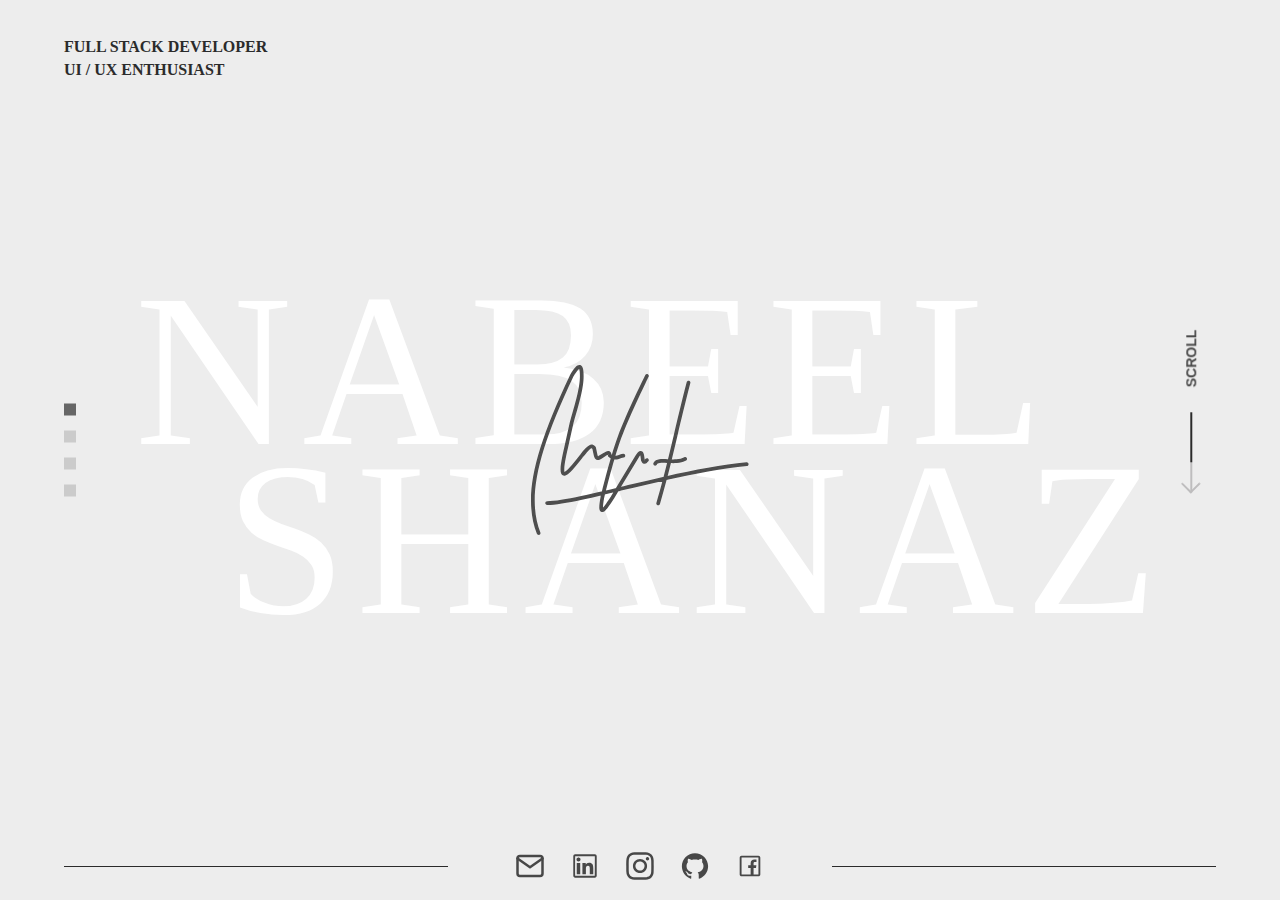
==== index.html @ a01c7da5 "initial commit" ====
<!DOCTYPE HTML>
<html lang="en">

<head>
    <meta charset="UTF-8">
    <meta name="viewport"
        content="width=device-width, user-scalable=no, initial-scale=1.0, maximum-scale=1.0, minimum-scale=1.0">
    <meta http-equiv="X-UA-Compatible" content="ie=edge">
    <link rel="stylesheet" href="docSlider.css">
    <meta charset="utf-8">
    <meta name="viewport" content="width=device-width, initial-scale=1">
    <link rel="stylesheet" href="https://maxcdn.bootstrapcdn.com/bootstrap/3.4.1/css/bootstrap.min.css">
    <!-- <link href="https://fonts.googleapis.com/css?family=Montserrat" rel="stylesheet"> -->
    <script src="https://ajax.googleapis.com/ajax/libs/jquery/3.5.1/jquery.min.js"></script>
    <script src="https://maxcdn.bootstrapcdn.com/bootstrap/3.4.1/js/bootstrap.min.js"></script>
    <script src="https://unpkg.com/aos@2.3.0/dist/aos.js"></script>
    <script src="scroll-test.js"></script>
    <link rel="stylesheet" href="stylesheet/portfolio.css">
    <link rel="stylesheet" href="https://unpkg.com/aos@2.3.0/dist/aos.css">
    <style>
        section:nth-child(odd) {
            background-color: #eee;
        }

        .inner {
            height: 100%;
            display: flex;
            justify-content: center;
            align-items: center;
            font-weight: bold;
            font-size: 2em;
        }
    </style>
    <title>Sample :: docSlider.js</title>
</head>

<body>

    <div class="docSlider">


        <section>
            <div class="inner">
                <div class="head-container-start">
                    <div class="inner-fluid-container">
                        <!-- <div class="top-box"></div> -->
                        <p class="about-head-txt">
                            FULL STACK DEVELOPER<br />UI / UX ENTHUSIAST
                        </p>
                        <div style="justify-content: space-between;
                            flex-direction: column;
                            display: flex; align-items: center; justify-content: center; height: 100%; width: 100%;">
                            <img src="assets/nabeel-sign-op.svg" class="sign-img" alt="nabeel-sign" />
                            <div id="anim-1">
                                <h1 class="name-head-start">NABEEL</h1>
                            </div>
                            <div id="anim-2">
                                <h1 class="name-head-start" style="margin-left: 6%;">SHANAZ</h1>
                            </div>
                        </div>
                        <div class="start-footer">
                            <hr class="hr-head-social" />
                            <div class="social-m-icons">

                                <img src="assets/mail-icon.svg" class="svg-icons" alt="mail-icon" />
                                <img src="assets/linkedin-icon.svg" class="svg-icons" alt="linkedin-icon" />
                                <img src="assets/instagram-icon.svg" class="svg-icons" alt="instagram-icon" />
                                <img src="assets/github-icon.svg" class="svg-icons" alt="github-icon" />
                                <img src="assets/facebook-icon.svg" class="svg-icons" alt="facebook-icon" />

                            </div>
                            <hr class="hr-head-social" />
                        </div>
                        <div class="scrolldown-arrow">
                            <a class="link" href="#">
                                <span class="link__arrow">
                                    <span></span>
                                    <span></span>
                                </span>
                                <span class="link__line"></span>
                                <span class="link__text">SCROLL</span>
                            </a>
                        </div>
                    </div>
                </div>
            </div>
        </section>
        <section>
            <div class="inner">
                <div class="head-container-start">
                    <div class="container-fluid head-container">
                        <div style=" background-color:#F2F2F2;">
                            <img src="assets/nabeel-sign-n.png" class="sign-img-nav" alt="nabeel-sign" />
                            <h1 class="name-head">NABEEL<br><span style="margin-left: 19%;">SHANAZ</span></h1>
                        </div>
                        <!-- <div style="flex-grow: 2">
                        
                    </div> -->
                    </div>
                </div>
            </div>
        </section>
        <section>
            <div class="inner">
                <div class="container-fluid head-container">
                    <div style=" background-color:#F2F2F2;">
                        <img src="assets/nabeel-sign-n.png" class="sign-img" alt="nabeel-sign" />
                        <h1 class="name-head">NABEEL<br><span style="margin-left: 19%;">SHANAZ</span></h1>
                    </div>
                    <!-- <div style="flex-grow: 2">
                    
                </div> -->
                </div>
                <div class=" bottom-options text-center">
                    <div class="row" style="height: 100%;">
                        <div class="right-container" data-aos="zoom-in"></div>
                        <div class="col-sm-4 sub-box">
                            <hr class="hr-head">
                            <p class="para" style="margin-top: 1.5%;">Lorem ipsum dolor sit amet, conseuat. occaecat
                                cupidatat non
                                proident, sunt in culpa qui officia deserunt mollit anim id
                                est laborum</p>
                            <button type="button" class="btn-solid" style="border-bottom-width: 0px; ">
                                <span
                                    style="flex-direction: row; display: flex; justify-content:flex-start; align-items: center;">
                                    <p class="btn-txt">More Info</p>
                                    <p class="btn-arrow">&#8594;</p>
                                </span>
                            </button>
                        </div>
                        <div class="col-sm-4 sub-box">
                            <hr class="hr-head">
                            <h4 class="head-4" style="margin: 0px;">EXPERIENCE</h4>
                            <p class="para" style="margin-top: 1.5%;">Lorem ipsum dolor sit amet, conseuat. occaecat
                                cupidatat non
                                proident, sunt in culpa qui officia deserunt mollit anim id
                                est laborum</p>
                            <button type="button" class="btn-tranprnt" style="border-bottom-width: 0px;">
                                <span
                                    style="flex-direction: row; display: flex; justify-content:flex-start; align-items: center;">
                                    <p class="btn-txt">More Info</p>
                                    <p class="btn-arrow">&#8594;</p>
                                </span>
                            </button>
                        </div>
                        <div class="col-sm-4">
                            <!-- <hr class="hr-head">
                    <p class="para" style="margin-top: 1.5%;">Lorem ipsum dolor sit amet, conseuat. occaecat cupidatat non
                        proident, sunt in culpa qui officia deserunt mollit anim id
                        est laborum</p> -->
                        </div>
                    </div>
                </div>
            </div>
        </section>
        <section>
            <div class="inner">Page4</div>
        </section>
    </div>

    <script src="docSlider.min.js"></script>
    <script>docSlider.init();</script>
</body>

</html>
---- docSlider.css ----
/**-----------------------

 docSlider.js - ver.3.0.1
 URL : https://prjct-samwest.github.io/docSlider/
 created by SamWest
 Copyright (c) 2020 SamWest.
 This plugin is released under the MIT License.

 -----------------------**/
/* CHANGE THE PAGER STYLE */
.docSlider-pager {
  position: fixed;
  z-index: 100;
  top: 50%;
  left: 5%;
  transform: translateY(-50%);
}

/* CHANGE THE BUTTON STYLE */
.docSlider-button {
  height: 12px;
  width: auto;
  border-radius: 0%;
  cursor: pointer;
  display: block;
  margin: 15px 0;
  background-color: #666;
  opacity: 0.25;
  appearance: none;
  border: none;
  box-sizing: border-box;
}

.docSlider-button.selected {
  opacity: 1;
}

.docSlider-button:active {
  outline: none;
}

/**------------------------------
  REWRITING IS NOT RECOMMENDED
 -----------------------------**/
html,
body {
  overflow: hidden;
  touch-action: none;
  height: 100%;
}

html,
body,
.docSlider,
.docSlider-inner,
.docSlider-page {
  box-sizing: border-box;
  margin: 0;
  padding: 0;
  appearance: none;
  border: none;
  outline: none;
}

html:active,
body:active,
.docSlider:active,
.docSlider-inner:active,
.docSlider-page:active {
  outline: none;
}

.docSlider {
  overflow: hidden;
  width: 100vw;
  height: 100vh;
  position: fixed;
  top: 0;
  left: 0;
}

.docSlider-inner {
  width: inherit;
  height: inherit;
  position: fixed;
  top: 0;
  left: 0;
}

.docSlider-page {
  height: inherit;
  width: inherit;
  overflow: auto;
  position: absolute;
  overflow-scrolling: touch;
}
---- stylesheet/portfolio.css ----
h1,
h2,
h3,
h4,
h5,
h6 {
  font-family: "Modern No. 20";
  letter-spacing: 2px;
}
p {
  font-family: "Bahnschrift";
  margin: 0px;
  padding: 0px;
  font-size: 18px;
}
.bottom-options {
  /* position: absolute;
  bottom: 0px; */
  height: 30%;
}
.btn-solid {
  height: 20%;
  width: 100%;
  bottom: 0px;
  margin: 0px;
  background-color: #2b2b2b;
  color: white;
  border-width: 0px;
  flex-direction: row;
  padding: 7px;
  border-style: solid;
  border-width: 3px;
  border-color: #2b2b2b;
}
.btn-tranprnt {
  height: 20%;
  width: 100%;
  bottom: 0px;
  margin: 0px;
  background-color: transparent;
  color: #2b2b2b;
  border-width: 0px;
  flex-direction: row;
  padding: 7px;
  border-style: solid;
  border-width: 3px;
  border-color: #2b2b2b;
}
.btn-txt {
  text-align: left;
  margin-left: 4%;
  font-size: 13px;
}
.btn-arrow {
  position: absolute;
  left: 75%;
  width: 20%;
}
.about-head-txt {
  position: absolute;
  font-size: 16px;
  /* font-weight: 600; */
  top: 4%;
  left: 5%;
  text-align: left;
  color: #2b2b2b;
}
.start-footer {
  position: absolute;
  justify-content: space-between;
  flex-direction: row;
  display: flex;
  text-align: center;
  align-items: center;
  width: 100%;
  bottom: 0px;
  margin-bottom: 1%;
}
.social-m-icons {
  /* position: absolute; */
  flex-direction: row;
  display: flex;
  /* left: 50%; */
  /* bottom: 4%; */
  width: 100%;
  /* text-align: left; */
  align-content: center;
  justify-content: center;
  align-items: center;
  text-align: center;
}
.svg-icons {
  padding-right: 1%;
  padding-left: 1%;
  margin-left: 0%;
  margin-right: 0%;
  width: 55px;
  height: auto;
}
.name-head {
  position: absolute;
  top: 24%;
  left: 3%;
  font-size: 120px;
  font-weight: 500;
  line-height: 80%;
}
.name-head-start {
  /* position: absolute; */
  /* top: 24%; */
  /* left: 3%; */
  color: #ffffff;
  font-size: 17vw;
  font-weight: 500;
  line-height: 64.5%;
  text-align: center;
  margin-left: -5%;
  width: 100%;
  letter-spacing: 10px;
}

#anim-1 {
  margin: 0px;
  padding: 0px;
  position: relative;
  animation-name: nm1;
  animation-duration: 4s;
  animation-delay: 0s;
}
#anim-2 {
  margin: 0px;
  padding: 0px;
  position: relative;
  animation-name: nm2;
  animation-duration: 4s;
  animation-delay: 0s;
}
@keyframes nm1 {
  0% {
    left: 170px;
    top: 0px;
  }
  25% {
    left: 0px;
    top: 0px;
  }
}
@keyframes nm2 {
  0% {
    left: -170px;
    top: 0px;
  }
  25% {
    left: 0px;
    top: 0px;
  }
}

.hr-head {
  width: 70%;
  height: 2px;
  text-align: left;
  margin: 0px;
  margin-bottom: 3%;
  background-color: #2b2b2b;
}
.hr-head-social {
  width: 30%;
  height: 1.5px;
  /* margin-right: 4%;
  margin-left: 4%; */
  /* text-align: left; */
  margin-right: 5%;
  margin-left: 5%;
  /* margin-bottom: 3%; */

  background-color: #2b2b2b;
  /* z-index: 2; */
}
.head-4 {
  font-size: 16;
  text-align: left;
  padding-top: 5px;
  font-family: "Avenir Next LT Pro";
  font-weight: 600;
}

.head-container {
  height: 70%;
  width: 100%;
  margin: 0px;
  padding: 0px;
}
.head-container-start {
  height: 100%;
  width: 100%;
  margin: 0px;
  padding: 0px;
}
.inner-fluid-container {
  background-color: #ededed;
  background-image: url('../assets/bgimager.jpg');
  background-repeat: no-repeat;
  background-attachment: fixed;  
  background-size: cover;
  height: 100%;
  text-align: center;
}
.flex-container {
  display: flex;
  flex-wrap: nowrap;
  background-color: white;
}

.flex-container > div {
  background-color: #2b2b2b;
  /* width: 100%;*/
  height: 100vh;
  /* margin: 1px; */
  text-align: center;
  /* line-height: 75px; */
  font-size: 30px;
}

.social-m-icons {
  position: absolute;
}

.sign-img {
  position: absolute;
  /* top: 4%; */
  /* left: -5%; */
  /* margin-left: -10%; */
  text-align: center;
  width: 17%;
  height: auto;
  z-index: 2;
}
.sign-img-nav {
  position: absolute;
  top: 4%;
  left: 4%;
  /* margin-left: -10%; */
  /* text-align: center; */
  width: 8%;
  height: auto;
  z-index: 2;
}
.head-5 {
  /* font-family: "Avenir Next LT Pro"; */
  font-weight: 600;
}
.para {
  width: 100%;
  text-align: left;
  flex-grow: 3;
  font-size: 18px;
  /* margin-bottom: 12%; */
}

.sub-box {
  /* margin-left: 1%; */
  /* width: 30%; */
  margin: 0px;
  /* margin-right: 2%; */
  padding-left: 4%;
  height: 100%;
  justify-content: space-between;
  flex-direction: column;
  display: flex;
}

.top-box {
  position: absolute;
  top: 0px;
  right: 0px;
  height: 8%;
  width: 50%;
  background-color: #2b2b2b;
}
.bottom-box {
  position: absolute;
  bottom: 0px;
  left: 0px;
  height: 4%;
  width: 25%;
  background-color: #2b2b2b;
}
.bottom-arrow-down {
  position: absolute;
  bottom: 5%;
  text-align: center;
  width: 100%;
}
.right-container {
  position: absolute;
  right: 0px;
  top: 0px;
  height: 100%;
  width: 15%;
  background-color: #2b2b2b;
  animation-name: r-cont;
  animation-duration: 4s;
  /* animation-delay: 0s; */
}

@keyframes r-cont {
  0% {
    right: -170px;
    top: 0px;
  }
  25% {
    right: 0px;
    top: 0px;
  }
}

@import url("https://fonts.googleapis.com/css?family=Oswald");
/* body {
  padding: 100px;
  text-align: center;
} */

.scrolldown-arrow {
  position: absolute;
  padding: 0px; 
  margin: 0px;
  right: 0px;
  top: 10%;
}

.link {
  display: inline-flex;
  align-items: center;
  justify-content: center;
  /* padding: 5px; */
  text-decoration: none;
  transform: rotate(-90deg) translate3d(-300px, 0, 0);
}
.link__arrow {
  display: inline-flex;
}
.link__arrow span {
  position: relative;
  width: 14px;
  height: 2px;
  border-radius: 2px;
  overflow: hidden;
  background: #bebdbe;
  z-index: 2;
}
.link__arrow span:nth-child(1) {
  transform-origin: left bottom;
  transform: rotate(45deg) translate3d(8px, -10px, 0);
}
.link__arrow span:nth-child(2) {
  transform-origin: left bottom;
  transform: rotate(-45deg);
}
.link__arrow span:after {
  content: "";
  display: block;
  position: absolute;
  left: 0;
  width: 0;
  height: 2px;
  background: #2b2b2b;
}
.link__line {
  position: relative;
  margin: 0px;
  margin-left: -14px;
  margin-right: 25px;
  width: 80px;
  height: 2px;
  background: #bebdbe;
  overflow: hidden;
  z-index: 1;
}
.link__line:after {
  content: "";
  display: block;
  position: absolute;
  left: 30px;
  width: 70px;
  height: 2px;
  background: #2b2b2b;
}
.link__text {
  color: #4a4a4a;
  font-family: "Oswald", sans-serif;
  font-size: 14px;
  text-transform: uppercase;
}
.link:hover .link__line:after {
  animation: animation-line 1.5s forwards;
}
.link:hover .link__arrow span:after {
  animation: animation-arrow 1.5s forwards;
  animation-delay: 1s;
}

@keyframes animation-line {
  0% {
    left: 80px;
  }
  100% {
    left: 0;
  }
}
@keyframes animation-arrow {
  0% {
    width: 0;
  }
  100% {
    width: 100%;
  }
}

@import url("https://fonts.googleapis.com/css?family=Oswald");
/* body {
  padding: 100px;
  text-align: center;
} */

/* .link {
  display: inline-flex;
  align-items: center;
  padding: 5px;
  text-decoration: none;
  transform: rotate(-90deg) translate3d(-200px, 0, 0);
}
.link__arrow {
  display: inline-flex;
}
.link__arrow span {
  position: relative;
  width: 14px;
  height: 2px;
  border-radius: 2px;
  overflow: hidden;
  background: #BEBDBE;
  z-index: 2;
}
.link__arrow span:nth-child(1) {
  transform-origin: left bottom;
  transform: rotate(45deg) translate3d(8px, -10px, 0);
}
.link__arrow span:nth-child(2) {
  transform-origin: left bottom;
  transform: rotate(-45deg);
}
.link__arrow span:after {
  content: "";
  display: block;
  position: absolute;
  left: 0;
  width: 20px;
  height: 2px;
  background: #C3002F;
}
.link__line {
  position: relative;
  margin-left: -14px;
  margin-right: 30px;
  width: 60px;
  height: 2px;
  background: #BEBDBE;
  overflow: hidden;
  z-index: 1;
}
.link__line:after {
  content: "";
  display: block;
  position: absolute;
  left: 80px;
  width: 160px;
  height: 2px;
  background: #C3002F;
}
.link__text {
  color: #4A4A4A;
  font-family: "Oswald", sans-serif;
  font-size: 18px;
  text-transform: uppercase;
}
.link:hover .link__line:after {
  animation: animation-line 1.5s forwards;
}
.link:hover .link__arrow span:after {
  animation: animation-arrow 1.5s forwards;
  animation-delay: 1s;
}

@keyframes animation-line {
  0% {
    left: 80px;
  }
  100% {
    left: 0;
  }
}
@keyframes animation-arrow {
  0% {
    width: 0;
  }
  100% {
    width: 100%;
  }
} */
html,
body {
  margin: 0 auto;
  background: #efefef;
  height: 100%;
  width: 100%;
}
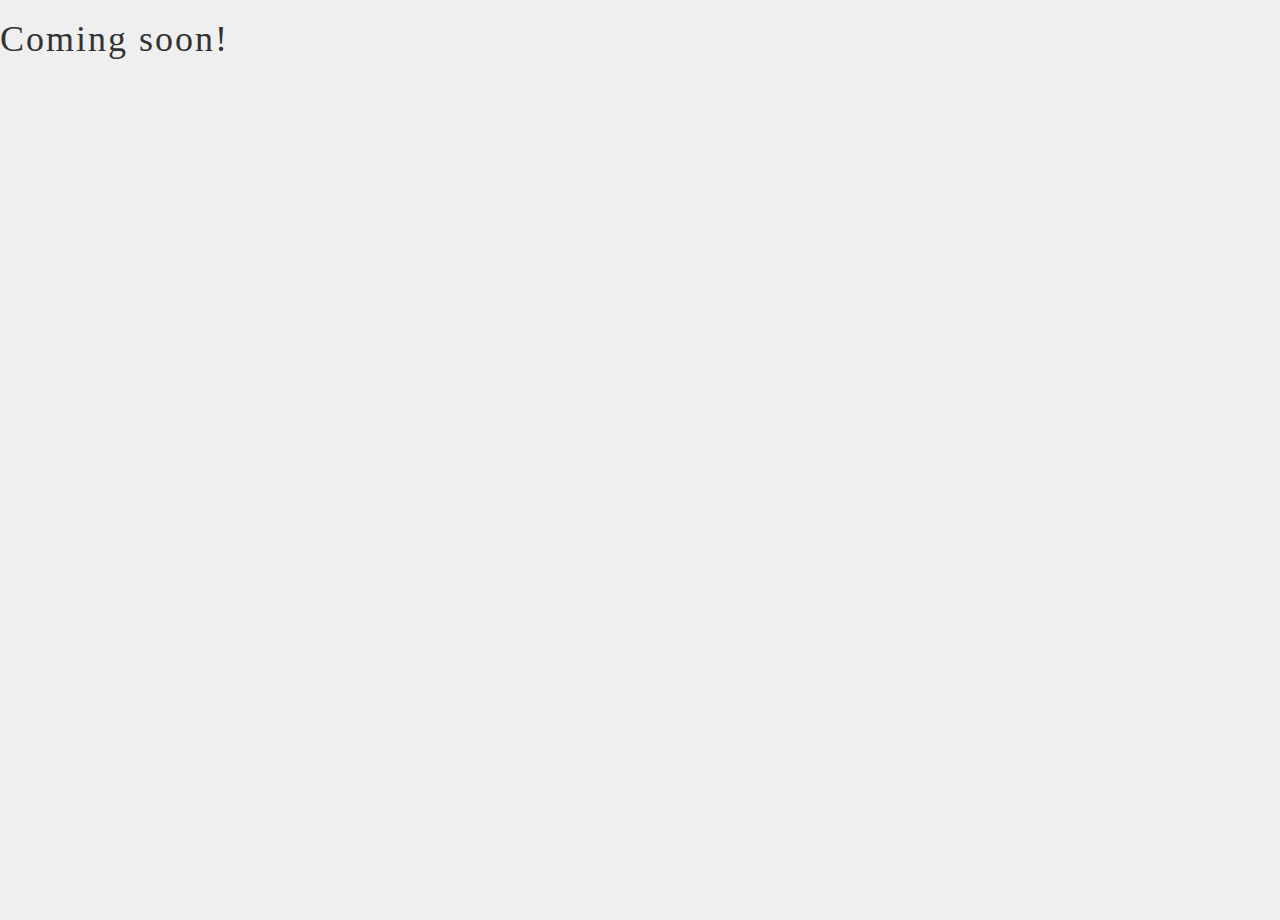
==== commit d931336b: "msg" ====
--- a/index.html
+++ b/index.html
@@ -1,165 +1,25 @@
 <!DOCTYPE HTML>
-<html lang="en">
+<html>
 
 <head>
-    <meta charset="UTF-8">
-    <meta name="viewport"
-        content="width=device-width, user-scalable=no, initial-scale=1.0, maximum-scale=1.0, minimum-scale=1.0">
-    <meta http-equiv="X-UA-Compatible" content="ie=edge">
-    <link rel="stylesheet" href="docSlider.css">
+    <title>Nabeel Shanaz</title>
+
     <meta charset="utf-8">
     <meta name="viewport" content="width=device-width, initial-scale=1">
     <link rel="stylesheet" href="https://maxcdn.bootstrapcdn.com/bootstrap/3.4.1/css/bootstrap.min.css">
     <!-- <link href="https://fonts.googleapis.com/css?family=Montserrat" rel="stylesheet"> -->
     <script src="https://ajax.googleapis.com/ajax/libs/jquery/3.5.1/jquery.min.js"></script>
     <script src="https://maxcdn.bootstrapcdn.com/bootstrap/3.4.1/js/bootstrap.min.js"></script>
-    <script src="https://unpkg.com/aos@2.3.0/dist/aos.js"></script>
-    <script src="scroll-test.js"></script>
     <link rel="stylesheet" href="stylesheet/portfolio.css">
-    <link rel="stylesheet" href="https://unpkg.com/aos@2.3.0/dist/aos.css">
-    <style>
-        section:nth-child(odd) {
-            background-color: #eee;
-        }
 
-        .inner {
-            height: 100%;
-            display: flex;
-            justify-content: center;
-            align-items: center;
-            font-weight: bold;
-            font-size: 2em;
-        }
-    </style>
-    <title>Sample :: docSlider.js</title>
+    <!-- <link href="//db.onlinewebfonts.com/c/75135d5bab4eade37ad4d20803c7ffbd?family=Modern+No.20" rel="stylesheet" type="text/css"/> -->
 </head>
 
 <body>
 
-    <div class="docSlider">
+    <h1>Coming soon!</h1>
+    <p></p>
 
-
-        <section>
-            <div class="inner">
-                <div class="head-container-start">
-                    <div class="inner-fluid-container">
-                        <!-- <div class="top-box"></div> -->
-                        <p class="about-head-txt">
-                            FULL STACK DEVELOPER<br />UI / UX ENTHUSIAST
-                        </p>
-                        <div style="justify-content: space-between;
-                            flex-direction: column;
-                            display: flex; align-items: center; justify-content: center; height: 100%; width: 100%;">
-                            <img src="assets/nabeel-sign-op.svg" class="sign-img" alt="nabeel-sign" />
-                            <div id="anim-1">
-                                <h1 class="name-head-start">NABEEL</h1>
-                            </div>
-                            <div id="anim-2">
-                                <h1 class="name-head-start" style="margin-left: 6%;">SHANAZ</h1>
-                            </div>
-                        </div>
-                        <div class="start-footer">
-                            <hr class="hr-head-social" />
-                            <div class="social-m-icons">
-
-                                <img src="assets/mail-icon.svg" class="svg-icons" alt="mail-icon" />
-                                <img src="assets/linkedin-icon.svg" class="svg-icons" alt="linkedin-icon" />
-                                <img src="assets/instagram-icon.svg" class="svg-icons" alt="instagram-icon" />
-                                <img src="assets/github-icon.svg" class="svg-icons" alt="github-icon" />
-                                <img src="assets/facebook-icon.svg" class="svg-icons" alt="facebook-icon" />
-
-                            </div>
-                            <hr class="hr-head-social" />
-                        </div>
-                        <div class="scrolldown-arrow">
-                            <a class="link" href="#">
-                                <span class="link__arrow">
-                                    <span></span>
-                                    <span></span>
-                                </span>
-                                <span class="link__line"></span>
-                                <span class="link__text">SCROLL</span>
-                            </a>
-                        </div>
-                    </div>
-                </div>
-            </div>
-        </section>
-        <section>
-            <div class="inner">
-                <div class="head-container-start">
-                    <div class="container-fluid head-container">
-                        <div style=" background-color:#F2F2F2;">
-                            <img src="assets/nabeel-sign-n.png" class="sign-img-nav" alt="nabeel-sign" />
-                            <h1 class="name-head">NABEEL<br><span style="margin-left: 19%;">SHANAZ</span></h1>
-                        </div>
-                        <!-- <div style="flex-grow: 2">
-                        
-                    </div> -->
-                    </div>
-                </div>
-            </div>
-        </section>
-        <section>
-            <div class="inner">
-                <div class="container-fluid head-container">
-                    <div style=" background-color:#F2F2F2;">
-                        <img src="assets/nabeel-sign-n.png" class="sign-img" alt="nabeel-sign" />
-                        <h1 class="name-head">NABEEL<br><span style="margin-left: 19%;">SHANAZ</span></h1>
-                    </div>
-                    <!-- <div style="flex-grow: 2">
-                    
-                </div> -->
-                </div>
-                <div class=" bottom-options text-center">
-                    <div class="row" style="height: 100%;">
-                        <div class="right-container" data-aos="zoom-in"></div>
-                        <div class="col-sm-4 sub-box">
-                            <hr class="hr-head">
-                            <p class="para" style="margin-top: 1.5%;">Lorem ipsum dolor sit amet, conseuat. occaecat
-                                cupidatat non
-                                proident, sunt in culpa qui officia deserunt mollit anim id
-                                est laborum</p>
-                            <button type="button" class="btn-solid" style="border-bottom-width: 0px; ">
-                                <span
-                                    style="flex-direction: row; display: flex; justify-content:flex-start; align-items: center;">
-                                    <p class="btn-txt">More Info</p>
-                                    <p class="btn-arrow">&#8594;</p>
-                                </span>
-                            </button>
-                        </div>
-                        <div class="col-sm-4 sub-box">
-                            <hr class="hr-head">
-                            <h4 class="head-4" style="margin: 0px;">EXPERIENCE</h4>
-                            <p class="para" style="margin-top: 1.5%;">Lorem ipsum dolor sit amet, conseuat. occaecat
-                                cupidatat non
-                                proident, sunt in culpa qui officia deserunt mollit anim id
-                                est laborum</p>
-                            <button type="button" class="btn-tranprnt" style="border-bottom-width: 0px;">
-                                <span
-                                    style="flex-direction: row; display: flex; justify-content:flex-start; align-items: center;">
-                                    <p class="btn-txt">More Info</p>
-                                    <p class="btn-arrow">&#8594;</p>
-                                </span>
-                            </button>
-                        </div>
-                        <div class="col-sm-4">
-                            <!-- <hr class="hr-head">
-                    <p class="para" style="margin-top: 1.5%;">Lorem ipsum dolor sit amet, conseuat. occaecat cupidatat non
-                        proident, sunt in culpa qui officia deserunt mollit anim id
-                        est laborum</p> -->
-                        </div>
-                    </div>
-                </div>
-            </div>
-        </section>
-        <section>
-            <div class="inner">Page4</div>
-        </section>
-    </div>
-
-    <script src="docSlider.min.js"></script>
-    <script>docSlider.init();</script>
 </body>
 
 </html>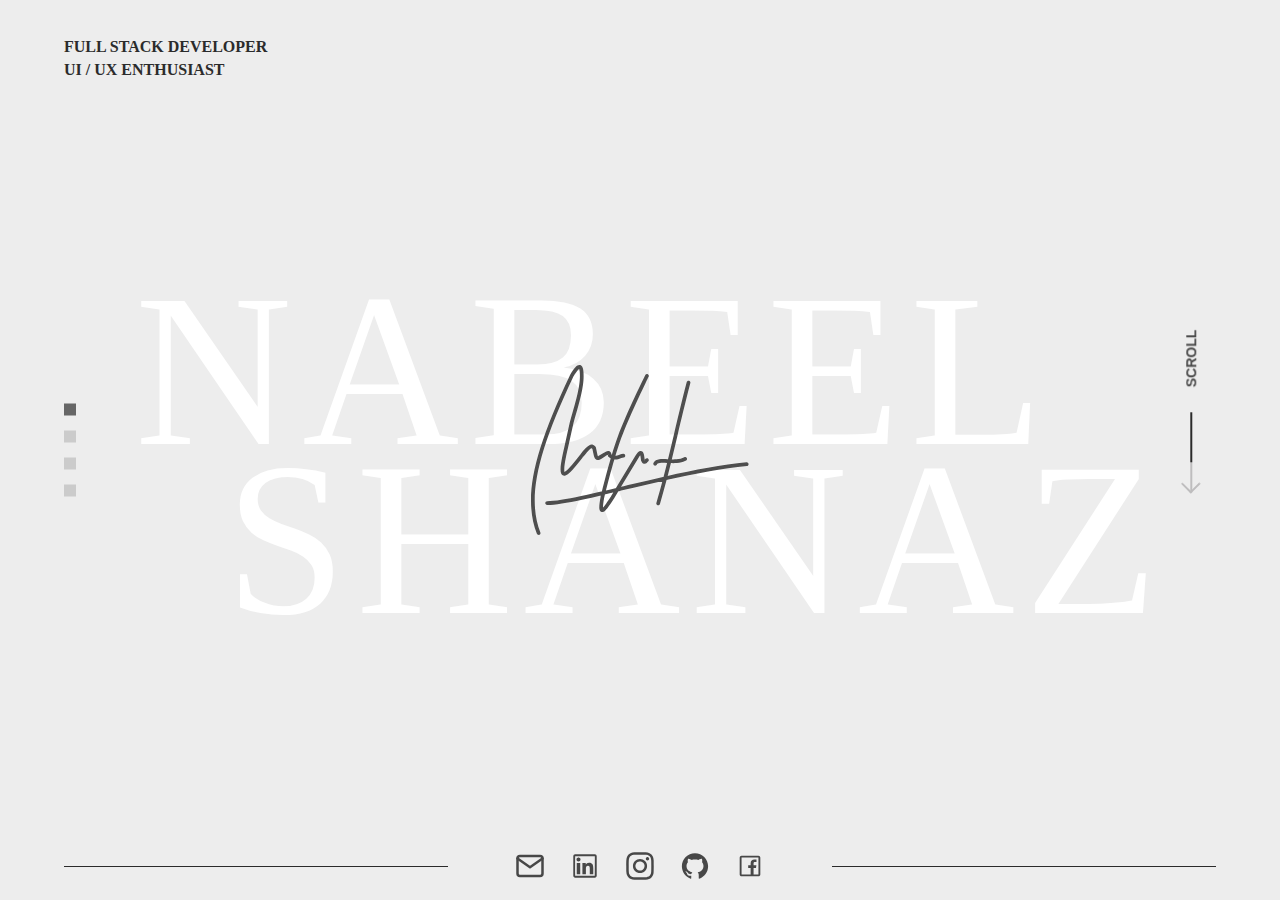
==== commit cb8ea18a: "msgs" ====
--- a/index.html
+++ b/index.html
@@ -1,25 +1,165 @@
 <!DOCTYPE HTML>
-<html>
+<html lang="en">
 
 <head>
-    <title>Nabeel Shanaz</title>
-
+    <meta charset="UTF-8">
+    <meta name="viewport"
+        content="width=device-width, user-scalable=no, initial-scale=1.0, maximum-scale=1.0, minimum-scale=1.0">
+    <meta http-equiv="X-UA-Compatible" content="ie=edge">
+    <link rel="stylesheet" href="docSlider.css">
     <meta charset="utf-8">
     <meta name="viewport" content="width=device-width, initial-scale=1">
     <link rel="stylesheet" href="https://maxcdn.bootstrapcdn.com/bootstrap/3.4.1/css/bootstrap.min.css">
     <!-- <link href="https://fonts.googleapis.com/css?family=Montserrat" rel="stylesheet"> -->
     <script src="https://ajax.googleapis.com/ajax/libs/jquery/3.5.1/jquery.min.js"></script>
     <script src="https://maxcdn.bootstrapcdn.com/bootstrap/3.4.1/js/bootstrap.min.js"></script>
+    <script src="https://unpkg.com/aos@2.3.0/dist/aos.js"></script>
+    <script src="scroll-test.js"></script>
     <link rel="stylesheet" href="stylesheet/portfolio.css">
+    <link rel="stylesheet" href="https://unpkg.com/aos@2.3.0/dist/aos.css">
+    <style>
+        section:nth-child(odd) {
+            background-color: #eee;
+        }
 
-    <!-- <link href="//db.onlinewebfonts.com/c/75135d5bab4eade37ad4d20803c7ffbd?family=Modern+No.20" rel="stylesheet" type="text/css"/> -->
+        .inner {
+            height: 100%;
+            display: flex;
+            justify-content: center;
+            align-items: center;
+            font-weight: bold;
+            font-size: 2em;
+        }
+    </style>
+    <title>Sample :: docSlider.js</title>
 </head>
 
 <body>
 
-    <h1>Coming soon!</h1>
-    <p></p>
+    <div class="docSlider">
 
+
+        <section>
+            <div class="inner">
+                <div class="head-container-start">
+                    <div class="inner-fluid-container">
+                        <!-- <div class="top-box"></div> -->
+                        <p class="about-head-txt">
+                            FULL STACK DEVELOPER<br />UI / UX ENTHUSIAST
+                        </p>
+                        <div style="justify-content: space-between;
+                            flex-direction: column;
+                            display: flex; align-items: center; justify-content: center; height: 100%; width: 100%;">
+                            <img src="assets/nabeel-sign-op.svg" class="sign-img" alt="nabeel-sign" />
+                            <div id="anim-1">
+                                <h1 class="name-head-start">NABEEL</h1>
+                            </div>
+                            <div id="anim-2">
+                                <h1 class="name-head-start" style="margin-left: 6%;">SHANAZ</h1>
+                            </div>
+                        </div>
+                        <div class="start-footer">
+                            <hr class="hr-head-social" />
+                            <div class="social-m-icons">
+
+                                <img src="assets/mail-icon.svg" class="svg-icons" alt="mail-icon" />
+                                <img src="assets/linkedin-icon.svg" class="svg-icons" alt="linkedin-icon" />
+                                <img src="assets/instagram-icon.svg" class="svg-icons" alt="instagram-icon" />
+                                <img src="assets/github-icon.svg" class="svg-icons" alt="github-icon" />
+                                <img src="assets/facebook-icon.svg" class="svg-icons" alt="facebook-icon" />
+
+                            </div>
+                            <hr class="hr-head-social" />
+                        </div>
+                        <div class="scrolldown-arrow">
+                            <a class="link" href="#">
+                                <span class="link__arrow">
+                                    <span></span>
+                                    <span></span>
+                                </span>
+                                <span class="link__line"></span>
+                                <span class="link__text">SCROLL</span>
+                            </a>
+                        </div>
+                    </div>
+                </div>
+            </div>
+        </section>
+        <section>
+            <div class="inner">
+                <div class="head-container-start">
+                    <div class="container-fluid head-container">
+                        <div style=" background-color:#F2F2F2;">
+                            <img src="assets/nabeel-sign-n.png" class="sign-img-nav" alt="nabeel-sign" />
+                            <h1 class="name-head">NABEEL<br><span style="margin-left: 19%;">SHANAZ</span></h1>
+                        </div>
+                        <!-- <div style="flex-grow: 2">
+                        
+                    </div> -->
+                    </div>
+                </div>
+            </div>
+        </section>
+        <section>
+            <div class="inner">
+                <div class="container-fluid head-container">
+                    <div style=" background-color:#F2F2F2;">
+                        <img src="assets/nabeel-sign-n.png" class="sign-img" alt="nabeel-sign" />
+                        <h1 class="name-head">NABEEL<br><span style="margin-left: 19%;">SHANAZ</span></h1>
+                    </div>
+                    <!-- <div style="flex-grow: 2">
+                    
+                </div> -->
+                </div>
+                <div class=" bottom-options text-center">
+                    <div class="row" style="height: 100%;">
+                        <div class="right-container" data-aos="zoom-in"></div>
+                        <div class="col-sm-4 sub-box">
+                            <hr class="hr-head">
+                            <p class="para" style="margin-top: 1.5%;">Lorem ipsum dolor sit amet, conseuat. occaecat
+                                cupidatat non
+                                proident, sunt in culpa qui officia deserunt mollit anim id
+                                est laborum</p>
+                            <button type="button" class="btn-solid" style="border-bottom-width: 0px; ">
+                                <span
+                                    style="flex-direction: row; display: flex; justify-content:flex-start; align-items: center;">
+                                    <p class="btn-txt">More Info</p>
+                                    <p class="btn-arrow">&#8594;</p>
+                                </span>
+                            </button>
+                        </div>
+                        <div class="col-sm-4 sub-box">
+                            <hr class="hr-head">
+                            <h4 class="head-4" style="margin: 0px;">EXPERIENCE</h4>
+                            <p class="para" style="margin-top: 1.5%;">Lorem ipsum dolor sit amet, conseuat. occaecat
+                                cupidatat non
+                                proident, sunt in culpa qui officia deserunt mollit anim id
+                                est laborum</p>
+                            <button type="button" class="btn-tranprnt" style="border-bottom-width: 0px;">
+                                <span
+                                    style="flex-direction: row; display: flex; justify-content:flex-start; align-items: center;">
+                                    <p class="btn-txt">More Info</p>
+                                    <p class="btn-arrow">&#8594;</p>
+                                </span>
+                            </button>
+                        </div>
+                        <div class="col-sm-4">
+                            <!-- <hr class="hr-head">
+                    <p class="para" style="margin-top: 1.5%;">Lorem ipsum dolor sit amet, conseuat. occaecat cupidatat non
+                        proident, sunt in culpa qui officia deserunt mollit anim id
+                        est laborum</p> -->
+                        </div>
+                    </div>
+                </div>
+            </div>
+        </section>
+        <section>
+            <div class="inner">Page4</div>
+        </section>
+    </div>
+
+    <script src="docSlider.min.js"></script>
+    <script>docSlider.init();</script>
 </body>
 
 </html>--- a/docSlider.css
+++ b/docSlider.css
@@ -0,0 +1,96 @@
+/**-----------------------
+
+ docSlider.js - ver.3.0.1
+ URL : https://prjct-samwest.github.io/docSlider/
+ created by SamWest
+ Copyright (c) 2020 SamWest.
+ This plugin is released under the MIT License.
+
+ -----------------------**/
+/* CHANGE THE PAGER STYLE */
+.docSlider-pager {
+  position: fixed;
+  z-index: 100;
+  top: 50%;
+  left: 5%;
+  transform: translateY(-50%);
+}
+
+/* CHANGE THE BUTTON STYLE */
+.docSlider-button {
+  height: 12px;
+  width: auto;
+  border-radius: 0%;
+  cursor: pointer;
+  display: block;
+  margin: 15px 0;
+  background-color: #666;
+  opacity: 0.25;
+  appearance: none;
+  border: none;
+  box-sizing: border-box;
+}
+
+.docSlider-button.selected {
+  opacity: 1;
+}
+
+.docSlider-button:active {
+  outline: none;
+}
+
+/**------------------------------
+  REWRITING IS NOT RECOMMENDED
+ -----------------------------**/
+html,
+body {
+  overflow: hidden;
+  touch-action: none;
+  height: 100%;
+}
+
+html,
+body,
+.docSlider,
+.docSlider-inner,
+.docSlider-page {
+  box-sizing: border-box;
+  margin: 0;
+  padding: 0;
+  appearance: none;
+  border: none;
+  outline: none;
+}
+
+html:active,
+body:active,
+.docSlider:active,
+.docSlider-inner:active,
+.docSlider-page:active {
+  outline: none;
+}
+
+.docSlider {
+  overflow: hidden;
+  width: 100vw;
+  height: 100vh;
+  position: fixed;
+  top: 0;
+  left: 0;
+}
+
+.docSlider-inner {
+  width: inherit;
+  height: inherit;
+  position: fixed;
+  top: 0;
+  left: 0;
+}
+
+.docSlider-page {
+  height: inherit;
+  width: inherit;
+  overflow: auto;
+  position: absolute;
+  overflow-scrolling: touch;
+}
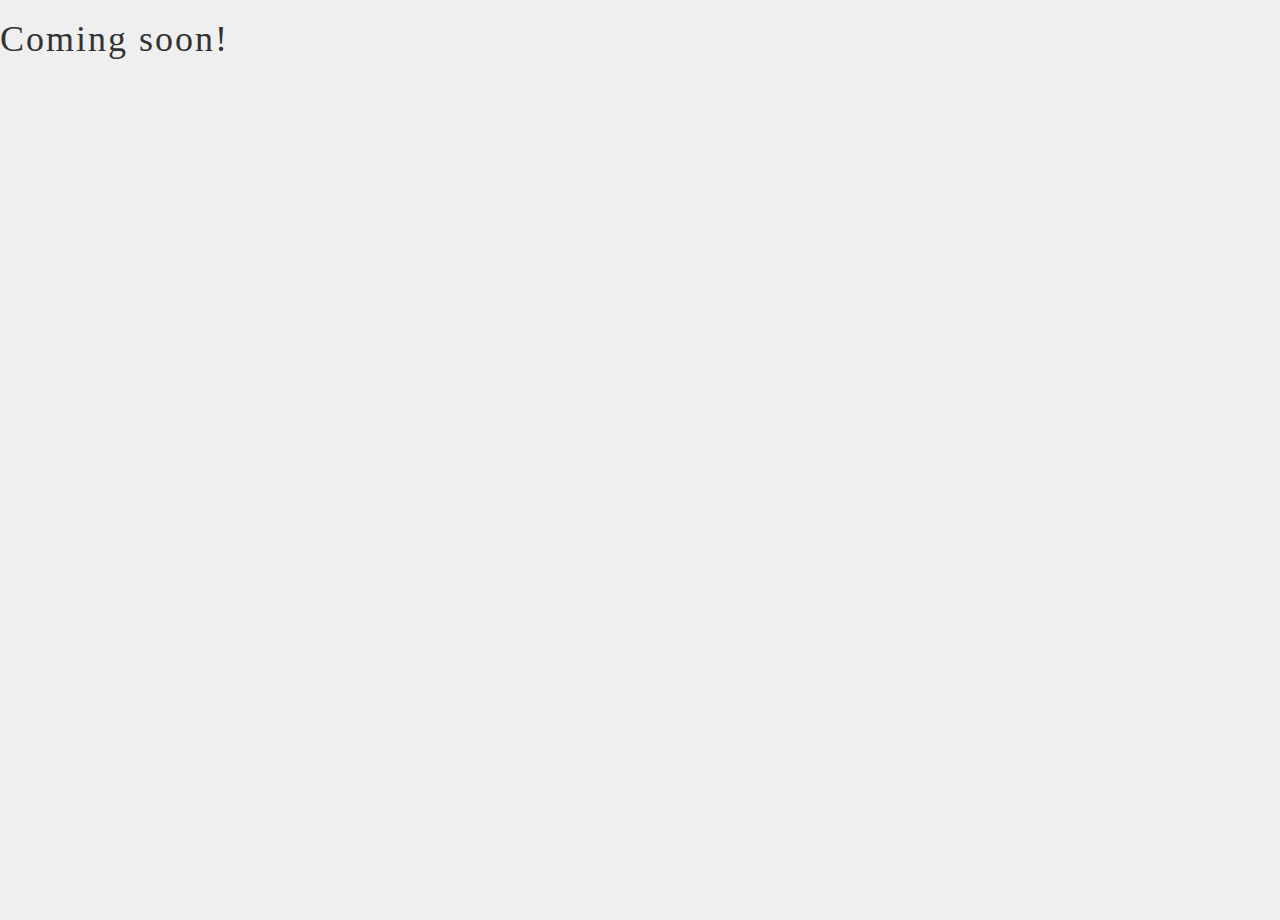
==== commit 5a525c44: "gg" ====
--- a/index.html
+++ b/index.html
@@ -1,165 +1,25 @@
 <!DOCTYPE HTML>
-<html lang="en">
+<html>
 
 <head>
-    <meta charset="UTF-8">
-    <meta name="viewport"
-        content="width=device-width, user-scalable=no, initial-scale=1.0, maximum-scale=1.0, minimum-scale=1.0">
-    <meta http-equiv="X-UA-Compatible" content="ie=edge">
-    <link rel="stylesheet" href="docSlider.css">
+    <title>Nabeel Shanaz</title>
+
     <meta charset="utf-8">
     <meta name="viewport" content="width=device-width, initial-scale=1">
     <link rel="stylesheet" href="https://maxcdn.bootstrapcdn.com/bootstrap/3.4.1/css/bootstrap.min.css">
     <!-- <link href="https://fonts.googleapis.com/css?family=Montserrat" rel="stylesheet"> -->
     <script src="https://ajax.googleapis.com/ajax/libs/jquery/3.5.1/jquery.min.js"></script>
     <script src="https://maxcdn.bootstrapcdn.com/bootstrap/3.4.1/js/bootstrap.min.js"></script>
-    <script src="https://unpkg.com/aos@2.3.0/dist/aos.js"></script>
-    <script src="scroll-test.js"></script>
     <link rel="stylesheet" href="stylesheet/portfolio.css">
-    <link rel="stylesheet" href="https://unpkg.com/aos@2.3.0/dist/aos.css">
-    <style>
-        section:nth-child(odd) {
-            background-color: #eee;
-        }
 
-        .inner {
-            height: 100%;
-            display: flex;
-            justify-content: center;
-            align-items: center;
-            font-weight: bold;
-            font-size: 2em;
-        }
-    </style>
-    <title>Sample :: docSlider.js</title>
+    <!-- <link href="//db.onlinewebfonts.com/c/75135d5bab4eade37ad4d20803c7ffbd?family=Modern+No.20" rel="stylesheet" type="text/css"/> -->
 </head>
 
 <body>
 
-    <div class="docSlider">
+    <h1>Coming soon!</h1>
+ 
 
-
-        <section>
-            <div class="inner">
-                <div class="head-container-start">
-                    <div class="inner-fluid-container">
-                        <!-- <div class="top-box"></div> -->
-                        <p class="about-head-txt">
-                            FULL STACK DEVELOPER<br />UI / UX ENTHUSIAST
-                        </p>
-                        <div style="justify-content: space-between;
-                            flex-direction: column;
-                            display: flex; align-items: center; justify-content: center; height: 100%; width: 100%;">
-                            <img src="assets/nabeel-sign-op.svg" class="sign-img" alt="nabeel-sign" />
-                            <div id="anim-1">
-                                <h1 class="name-head-start">NABEEL</h1>
-                            </div>
-                            <div id="anim-2">
-                                <h1 class="name-head-start" style="margin-left: 6%;">SHANAZ</h1>
-                            </div>
-                        </div>
-                        <div class="start-footer">
-                            <hr class="hr-head-social" />
-                            <div class="social-m-icons">
-
-                                <img src="assets/mail-icon.svg" class="svg-icons" alt="mail-icon" />
-                                <img src="assets/linkedin-icon.svg" class="svg-icons" alt="linkedin-icon" />
-                                <img src="assets/instagram-icon.svg" class="svg-icons" alt="instagram-icon" />
-                                <img src="assets/github-icon.svg" class="svg-icons" alt="github-icon" />
-                                <img src="assets/facebook-icon.svg" class="svg-icons" alt="facebook-icon" />
-
-                            </div>
-                            <hr class="hr-head-social" />
-                        </div>
-                        <div class="scrolldown-arrow">
-                            <a class="link" href="#">
-                                <span class="link__arrow">
-                                    <span></span>
-                                    <span></span>
-                                </span>
-                                <span class="link__line"></span>
-                                <span class="link__text">SCROLL</span>
-                            </a>
-                        </div>
-                    </div>
-                </div>
-            </div>
-        </section>
-        <section>
-            <div class="inner">
-                <div class="head-container-start">
-                    <div class="container-fluid head-container">
-                        <div style=" background-color:#F2F2F2;">
-                            <img src="assets/nabeel-sign-n.png" class="sign-img-nav" alt="nabeel-sign" />
-                            <h1 class="name-head">NABEEL<br><span style="margin-left: 19%;">SHANAZ</span></h1>
-                        </div>
-                        <!-- <div style="flex-grow: 2">
-                        
-                    </div> -->
-                    </div>
-                </div>
-            </div>
-        </section>
-        <section>
-            <div class="inner">
-                <div class="container-fluid head-container">
-                    <div style=" background-color:#F2F2F2;">
-                        <img src="assets/nabeel-sign-n.png" class="sign-img" alt="nabeel-sign" />
-                        <h1 class="name-head">NABEEL<br><span style="margin-left: 19%;">SHANAZ</span></h1>
-                    </div>
-                    <!-- <div style="flex-grow: 2">
-                    
-                </div> -->
-                </div>
-                <div class=" bottom-options text-center">
-                    <div class="row" style="height: 100%;">
-                        <div class="right-container" data-aos="zoom-in"></div>
-                        <div class="col-sm-4 sub-box">
-                            <hr class="hr-head">
-                            <p class="para" style="margin-top: 1.5%;">Lorem ipsum dolor sit amet, conseuat. occaecat
-                                cupidatat non
-                                proident, sunt in culpa qui officia deserunt mollit anim id
-                                est laborum</p>
-                            <button type="button" class="btn-solid" style="border-bottom-width: 0px; ">
-                                <span
-                                    style="flex-direction: row; display: flex; justify-content:flex-start; align-items: center;">
-                                    <p class="btn-txt">More Info</p>
-                                    <p class="btn-arrow">&#8594;</p>
-                                </span>
-                            </button>
-                        </div>
-                        <div class="col-sm-4 sub-box">
-                            <hr class="hr-head">
-                            <h4 class="head-4" style="margin: 0px;">EXPERIENCE</h4>
-                            <p class="para" style="margin-top: 1.5%;">Lorem ipsum dolor sit amet, conseuat. occaecat
-                                cupidatat non
-                                proident, sunt in culpa qui officia deserunt mollit anim id
-                                est laborum</p>
-                            <button type="button" class="btn-tranprnt" style="border-bottom-width: 0px;">
-                                <span
-                                    style="flex-direction: row; display: flex; justify-content:flex-start; align-items: center;">
-                                    <p class="btn-txt">More Info</p>
-                                    <p class="btn-arrow">&#8594;</p>
-                                </span>
-                            </button>
-                        </div>
-                        <div class="col-sm-4">
-                            <!-- <hr class="hr-head">
-                    <p class="para" style="margin-top: 1.5%;">Lorem ipsum dolor sit amet, conseuat. occaecat cupidatat non
-                        proident, sunt in culpa qui officia deserunt mollit anim id
-                        est laborum</p> -->
-                        </div>
-                    </div>
-                </div>
-            </div>
-        </section>
-        <section>
-            <div class="inner">Page4</div>
-        </section>
-    </div>
-
-    <script src="docSlider.min.js"></script>
-    <script>docSlider.init();</script>
 </body>
 
 </html>--- a/stylesheet/portfolio.css
+++ b/stylesheet/portfolio.css
@@ -199,10 +199,10 @@
 }
 .inner-fluid-container {
   background-color: #ededed;
-  background-image: url('../assets/bgimager.jpg');
+  /* background-image: url('../assets/bgimager.jpg');
   background-repeat: no-repeat;
   background-attachment: fixed;  
-  background-size: cover;
+  background-size: cover; */
   height: 100%;
   text-align: center;
 }
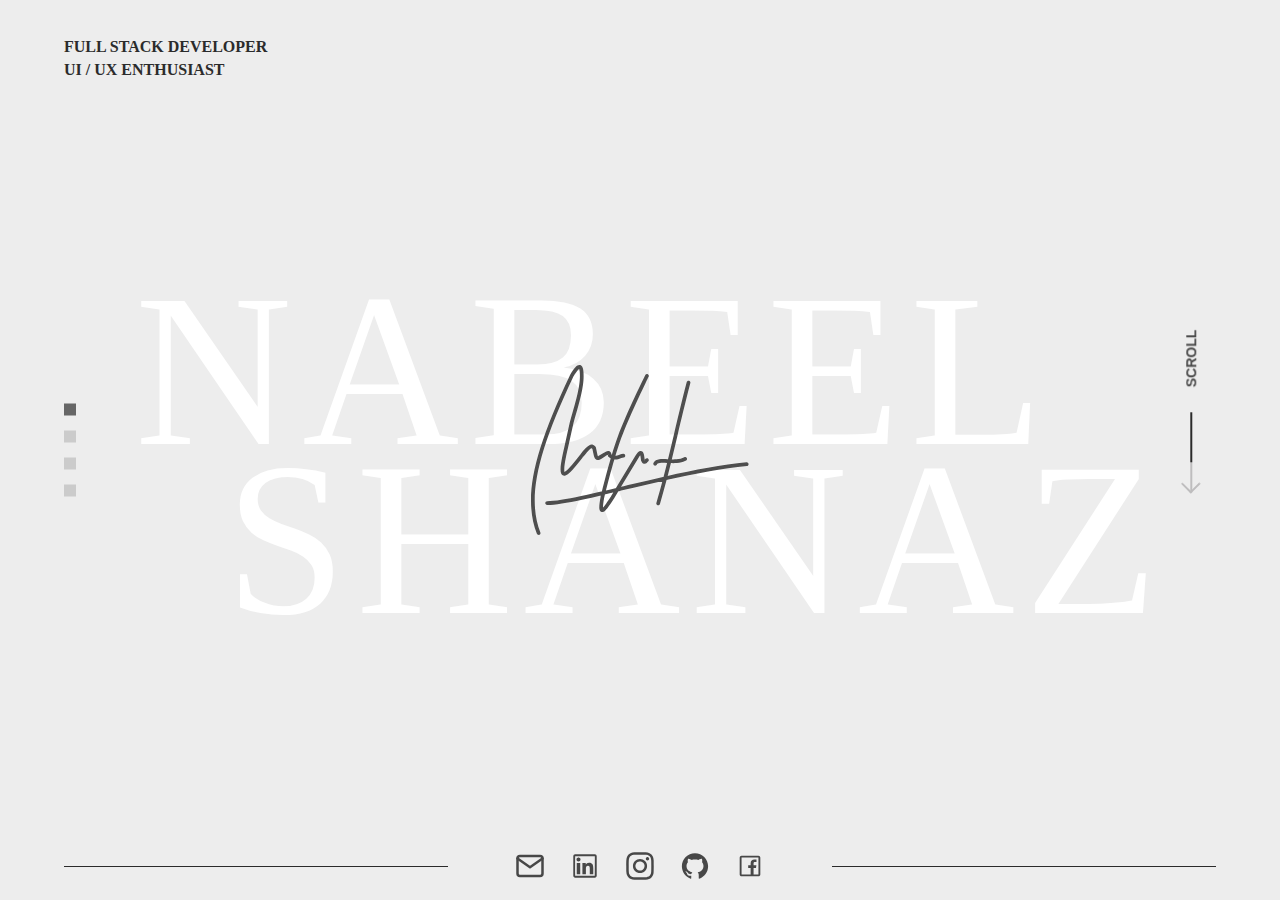
==== commit 1c7f28e8: "ggg" ====
--- a/index.html
+++ b/index.html
@@ -1,25 +1,165 @@
 <!DOCTYPE HTML>
-<html>
+<html lang="en">
 
 <head>
-    <title>Nabeel Shanaz</title>
-
+    <meta charset="UTF-8">
+    <meta name="viewport"
+        content="width=device-width, user-scalable=no, initial-scale=1.0, maximum-scale=1.0, minimum-scale=1.0">
+    <meta http-equiv="X-UA-Compatible" content="ie=edge">
+    <link rel="stylesheet" href="docSlider.css">
     <meta charset="utf-8">
     <meta name="viewport" content="width=device-width, initial-scale=1">
     <link rel="stylesheet" href="https://maxcdn.bootstrapcdn.com/bootstrap/3.4.1/css/bootstrap.min.css">
     <!-- <link href="https://fonts.googleapis.com/css?family=Montserrat" rel="stylesheet"> -->
     <script src="https://ajax.googleapis.com/ajax/libs/jquery/3.5.1/jquery.min.js"></script>
     <script src="https://maxcdn.bootstrapcdn.com/bootstrap/3.4.1/js/bootstrap.min.js"></script>
+    <script src="https://unpkg.com/aos@2.3.0/dist/aos.js"></script>
+    <script src="scroll-test.js"></script>
     <link rel="stylesheet" href="stylesheet/portfolio.css">
+    <link rel="stylesheet" href="https://unpkg.com/aos@2.3.0/dist/aos.css">
+    <style>
+        section:nth-child(odd) {
+            background-color: #eee;
+        }
 
-    <!-- <link href="//db.onlinewebfonts.com/c/75135d5bab4eade37ad4d20803c7ffbd?family=Modern+No.20" rel="stylesheet" type="text/css"/> -->
+        .inner {
+            height: 100%;
+            display: flex;
+            justify-content: center;
+            align-items: center;
+            font-weight: bold;
+            font-size: 2em;
+        }
+    </style>
+    <title>Sample :: docSlider.js</title>
 </head>
 
 <body>
 
-    <h1>Coming soon!</h1>
- 
+    <div class="docSlider">
 
+
+        <section>
+            <div class="inner">
+                <div class="head-container-start">
+                    <div class="inner-fluid-container">
+                        <!-- <div class="top-box"></div> -->
+                        <p class="about-head-txt">
+                            FULL STACK DEVELOPER<br />UI / UX ENTHUSIAST
+                        </p>
+                        <div style="justify-content: space-between;
+                            flex-direction: column;
+                            display: flex; align-items: center; justify-content: center; height: 100%; width: 100%;">
+                            <img src="assets/nabeel-sign-op.svg" class="sign-img" alt="nabeel-sign" />
+                            <div id="anim-1">
+                                <h1 class="name-head-start">NABEEL</h1>
+                            </div>
+                            <div id="anim-2">
+                                <h1 class="name-head-start" style="margin-left: 6%;">SHANAZ</h1>
+                            </div>
+                        </div>
+                        <div class="start-footer">
+                            <hr class="hr-head-social" />
+                            <div class="social-m-icons">
+
+                                <img src="assets/mail-icon.svg" class="svg-icons" alt="mail-icon" />
+                                <img src="assets/linkedin-icon.svg" class="svg-icons" alt="linkedin-icon" />
+                                <img src="assets/instagram-icon.svg" class="svg-icons" alt="instagram-icon" />
+                                <img src="assets/github-icon.svg" class="svg-icons" alt="github-icon" />
+                                <img src="assets/facebook-icon.svg" class="svg-icons" alt="facebook-icon" />
+
+                            </div>
+                            <hr class="hr-head-social" />
+                        </div>
+                        <div class="scrolldown-arrow">
+                            <a class="link" href="#">
+                                <span class="link__arrow">
+                                    <span></span>
+                                    <span></span>
+                                </span>
+                                <span class="link__line"></span>
+                                <span class="link__text">SCROLL</span>
+                            </a>
+                        </div>
+                    </div>
+                </div>
+            </div>
+        </section>
+        <section>
+            <div class="inner">
+                <div class="head-container-start">
+                    <div class="container-fluid head-container">
+                        <div style=" background-color:#F2F2F2;">
+                            <img src="assets/nabeel-sign-n.png" class="sign-img-nav" alt="nabeel-sign" />
+                            <h1 class="name-head">NABEEL<br><span style="margin-left: 19%;">SHANAZ</span></h1>
+                        </div>
+                        <!-- <div style="flex-grow: 2">
+                        
+                    </div> -->
+                    </div>
+                </div>
+            </div>
+        </section>
+        <section>
+            <div class="inner">
+                <div class="container-fluid head-container">
+                    <div style=" background-color:#F2F2F2;">
+                        <img src="assets/nabeel-sign-n.png" class="sign-img" alt="nabeel-sign" />
+                        <h1 class="name-head">NABEEL<br><span style="margin-left: 19%;">SHANAZ</span></h1>
+                    </div>
+                    <!-- <div style="flex-grow: 2">
+                    
+                </div> -->
+                </div>
+                <div class=" bottom-options text-center">
+                    <div class="row" style="height: 100%;">
+                        <div class="right-container" data-aos="zoom-in"></div>
+                        <div class="col-sm-4 sub-box">
+                            <hr class="hr-head">
+                            <p class="para" style="margin-top: 1.5%;">Lorem ipsum dolor sit amet, conseuat. occaecat
+                                cupidatat non
+                                proident, sunt in culpa qui officia deserunt mollit anim id
+                                est laborum</p>
+                            <button type="button" class="btn-solid" style="border-bottom-width: 0px; ">
+                                <span
+                                    style="flex-direction: row; display: flex; justify-content:flex-start; align-items: center;">
+                                    <p class="btn-txt">More Info</p>
+                                    <p class="btn-arrow">&#8594;</p>
+                                </span>
+                            </button>
+                        </div>
+                        <div class="col-sm-4 sub-box">
+                            <hr class="hr-head">
+                            <h4 class="head-4" style="margin: 0px;">EXPERIENCE</h4>
+                            <p class="para" style="margin-top: 1.5%;">Lorem ipsum dolor sit amet, conseuat. occaecat
+                                cupidatat non
+                                proident, sunt in culpa qui officia deserunt mollit anim id
+                                est laborum</p>
+                            <button type="button" class="btn-tranprnt" style="border-bottom-width: 0px;">
+                                <span
+                                    style="flex-direction: row; display: flex; justify-content:flex-start; align-items: center;">
+                                    <p class="btn-txt">More Info</p>
+                                    <p class="btn-arrow">&#8594;</p>
+                                </span>
+                            </button>
+                        </div>
+                        <div class="col-sm-4">
+                            <!-- <hr class="hr-head">
+                    <p class="para" style="margin-top: 1.5%;">Lorem ipsum dolor sit amet, conseuat. occaecat cupidatat non
+                        proident, sunt in culpa qui officia deserunt mollit anim id
+                        est laborum</p> -->
+                        </div>
+                    </div>
+                </div>
+            </div>
+        </section>
+        <section>
+            <div class="inner">Page4</div>
+        </section>
+    </div>
+
+    <script src="docSlider.min.js"></script>
+    <script>docSlider.init();</script>
 </body>
 
 </html>--- a/docSlider.css
+++ b/docSlider.css
@@ -0,0 +1,96 @@
+/**-----------------------
+
+ docSlider.js - ver.3.0.1
+ URL : https://prjct-samwest.github.io/docSlider/
+ created by SamWest
+ Copyright (c) 2020 SamWest.
+ This plugin is released under the MIT License.
+
+ -----------------------**/
+/* CHANGE THE PAGER STYLE */
+.docSlider-pager {
+  position: fixed;
+  z-index: 100;
+  top: 50%;
+  left: 5%;
+  transform: translateY(-50%);
+}
+
+/* CHANGE THE BUTTON STYLE */
+.docSlider-button {
+  height: 12px;
+  width: auto;
+  border-radius: 0%;
+  cursor: pointer;
+  display: block;
+  margin: 15px 0;
+  background-color: #666;
+  opacity: 0.25;
+  appearance: none;
+  border: none;
+  box-sizing: border-box;
+}
+
+.docSlider-button.selected {
+  opacity: 1;
+}
+
+.docSlider-button:active {
+  outline: none;
+}
+
+/**------------------------------
+  REWRITING IS NOT RECOMMENDED
+ -----------------------------**/
+html,
+body {
+  overflow: hidden;
+  touch-action: none;
+  height: 100%;
+}
+
+html,
+body,
+.docSlider,
+.docSlider-inner,
+.docSlider-page {
+  box-sizing: border-box;
+  margin: 0;
+  padding: 0;
+  appearance: none;
+  border: none;
+  outline: none;
+}
+
+html:active,
+body:active,
+.docSlider:active,
+.docSlider-inner:active,
+.docSlider-page:active {
+  outline: none;
+}
+
+.docSlider {
+  overflow: hidden;
+  width: 100vw;
+  height: 100vh;
+  position: fixed;
+  top: 0;
+  left: 0;
+}
+
+.docSlider-inner {
+  width: inherit;
+  height: inherit;
+  position: fixed;
+  top: 0;
+  left: 0;
+}
+
+.docSlider-page {
+  height: inherit;
+  width: inherit;
+  overflow: auto;
+  position: absolute;
+  overflow-scrolling: touch;
+}
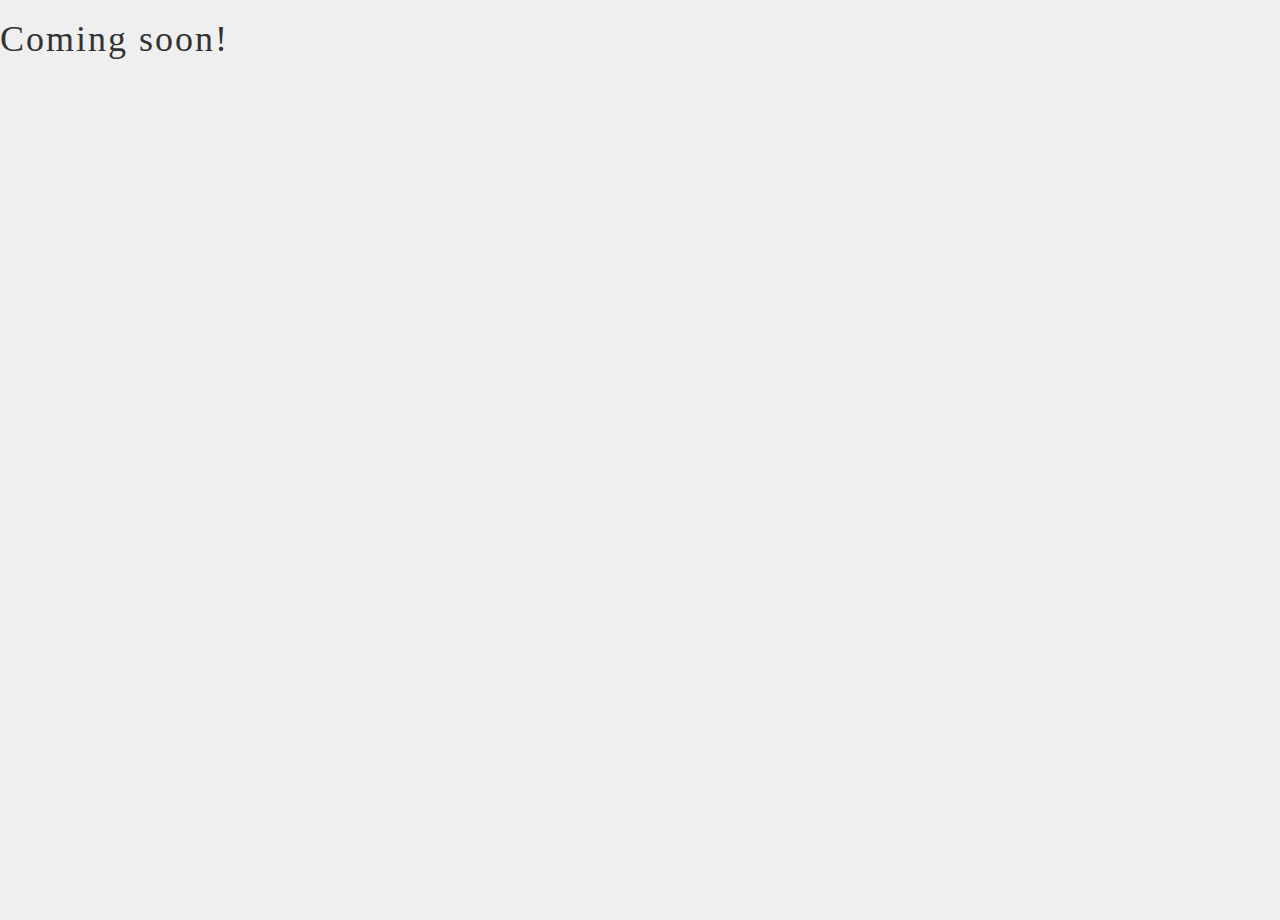
==== commit a9b5f573: "ggg" ====
--- a/index.html
+++ b/index.html
@@ -1,165 +1,25 @@
 <!DOCTYPE HTML>
-<html lang="en">
+<html>
 
 <head>
-    <meta charset="UTF-8">
-    <meta name="viewport"
-        content="width=device-width, user-scalable=no, initial-scale=1.0, maximum-scale=1.0, minimum-scale=1.0">
-    <meta http-equiv="X-UA-Compatible" content="ie=edge">
-    <link rel="stylesheet" href="docSlider.css">
+    <title>Nabeel Shanaz</title>
+
     <meta charset="utf-8">
     <meta name="viewport" content="width=device-width, initial-scale=1">
     <link rel="stylesheet" href="https://maxcdn.bootstrapcdn.com/bootstrap/3.4.1/css/bootstrap.min.css">
     <!-- <link href="https://fonts.googleapis.com/css?family=Montserrat" rel="stylesheet"> -->
     <script src="https://ajax.googleapis.com/ajax/libs/jquery/3.5.1/jquery.min.js"></script>
     <script src="https://maxcdn.bootstrapcdn.com/bootstrap/3.4.1/js/bootstrap.min.js"></script>
-    <script src="https://unpkg.com/aos@2.3.0/dist/aos.js"></script>
-    <script src="scroll-test.js"></script>
     <link rel="stylesheet" href="stylesheet/portfolio.css">
-    <link rel="stylesheet" href="https://unpkg.com/aos@2.3.0/dist/aos.css">
-    <style>
-        section:nth-child(odd) {
-            background-color: #eee;
-        }
 
-        .inner {
-            height: 100%;
-            display: flex;
-            justify-content: center;
-            align-items: center;
-            font-weight: bold;
-            font-size: 2em;
-        }
-    </style>
-    <title>Sample :: docSlider.js</title>
+    <!-- <link href="//db.onlinewebfonts.com/c/75135d5bab4eade37ad4d20803c7ffbd?family=Modern+No.20" rel="stylesheet" type="text/css"/> -->
 </head>
 
 <body>
 
-    <div class="docSlider">
+    <h1>Coming soon!</h1>
+ 
 
-
-        <section>
-            <div class="inner">
-                <div class="head-container-start">
-                    <div class="inner-fluid-container">
-                        <!-- <div class="top-box"></div> -->
-                        <p class="about-head-txt">
-                            FULL STACK DEVELOPER<br />UI / UX ENTHUSIAST
-                        </p>
-                        <div style="justify-content: space-between;
-                            flex-direction: column;
-                            display: flex; align-items: center; justify-content: center; height: 100%; width: 100%;">
-                            <img src="assets/nabeel-sign-op.svg" class="sign-img" alt="nabeel-sign" />
-                            <div id="anim-1">
-                                <h1 class="name-head-start">NABEEL</h1>
-                            </div>
-                            <div id="anim-2">
-                                <h1 class="name-head-start" style="margin-left: 6%;">SHANAZ</h1>
-                            </div>
-                        </div>
-                        <div class="start-footer">
-                            <hr class="hr-head-social" />
-                            <div class="social-m-icons">
-
-                                <img src="assets/mail-icon.svg" class="svg-icons" alt="mail-icon" />
-                                <img src="assets/linkedin-icon.svg" class="svg-icons" alt="linkedin-icon" />
-                                <img src="assets/instagram-icon.svg" class="svg-icons" alt="instagram-icon" />
-                                <img src="assets/github-icon.svg" class="svg-icons" alt="github-icon" />
-                                <img src="assets/facebook-icon.svg" class="svg-icons" alt="facebook-icon" />
-
-                            </div>
-                            <hr class="hr-head-social" />
-                        </div>
-                        <div class="scrolldown-arrow">
-                            <a class="link" href="#">
-                                <span class="link__arrow">
-                                    <span></span>
-                                    <span></span>
-                                </span>
-                                <span class="link__line"></span>
-                                <span class="link__text">SCROLL</span>
-                            </a>
-                        </div>
-                    </div>
-                </div>
-            </div>
-        </section>
-        <section>
-            <div class="inner">
-                <div class="head-container-start">
-                    <div class="container-fluid head-container">
-                        <div style=" background-color:#F2F2F2;">
-                            <img src="assets/nabeel-sign-n.png" class="sign-img-nav" alt="nabeel-sign" />
-                            <h1 class="name-head">NABEEL<br><span style="margin-left: 19%;">SHANAZ</span></h1>
-                        </div>
-                        <!-- <div style="flex-grow: 2">
-                        
-                    </div> -->
-                    </div>
-                </div>
-            </div>
-        </section>
-        <section>
-            <div class="inner">
-                <div class="container-fluid head-container">
-                    <div style=" background-color:#F2F2F2;">
-                        <img src="assets/nabeel-sign-n.png" class="sign-img" alt="nabeel-sign" />
-                        <h1 class="name-head">NABEEL<br><span style="margin-left: 19%;">SHANAZ</span></h1>
-                    </div>
-                    <!-- <div style="flex-grow: 2">
-                    
-                </div> -->
-                </div>
-                <div class=" bottom-options text-center">
-                    <div class="row" style="height: 100%;">
-                        <div class="right-container" data-aos="zoom-in"></div>
-                        <div class="col-sm-4 sub-box">
-                            <hr class="hr-head">
-                            <p class="para" style="margin-top: 1.5%;">Lorem ipsum dolor sit amet, conseuat. occaecat
-                                cupidatat non
-                                proident, sunt in culpa qui officia deserunt mollit anim id
-                                est laborum</p>
-                            <button type="button" class="btn-solid" style="border-bottom-width: 0px; ">
-                                <span
-                                    style="flex-direction: row; display: flex; justify-content:flex-start; align-items: center;">
-                                    <p class="btn-txt">More Info</p>
-                                    <p class="btn-arrow">&#8594;</p>
-                                </span>
-                            </button>
-                        </div>
-                        <div class="col-sm-4 sub-box">
-                            <hr class="hr-head">
-                            <h4 class="head-4" style="margin: 0px;">EXPERIENCE</h4>
-                            <p class="para" style="margin-top: 1.5%;">Lorem ipsum dolor sit amet, conseuat. occaecat
-                                cupidatat non
-                                proident, sunt in culpa qui officia deserunt mollit anim id
-                                est laborum</p>
-                            <button type="button" class="btn-tranprnt" style="border-bottom-width: 0px;">
-                                <span
-                                    style="flex-direction: row; display: flex; justify-content:flex-start; align-items: center;">
-                                    <p class="btn-txt">More Info</p>
-                                    <p class="btn-arrow">&#8594;</p>
-                                </span>
-                            </button>
-                        </div>
-                        <div class="col-sm-4">
-                            <!-- <hr class="hr-head">
-                    <p class="para" style="margin-top: 1.5%;">Lorem ipsum dolor sit amet, conseuat. occaecat cupidatat non
-                        proident, sunt in culpa qui officia deserunt mollit anim id
-                        est laborum</p> -->
-                        </div>
-                    </div>
-                </div>
-            </div>
-        </section>
-        <section>
-            <div class="inner">Page4</div>
-        </section>
-    </div>
-
-    <script src="docSlider.min.js"></script>
-    <script>docSlider.init();</script>
 </body>
 
 </html>